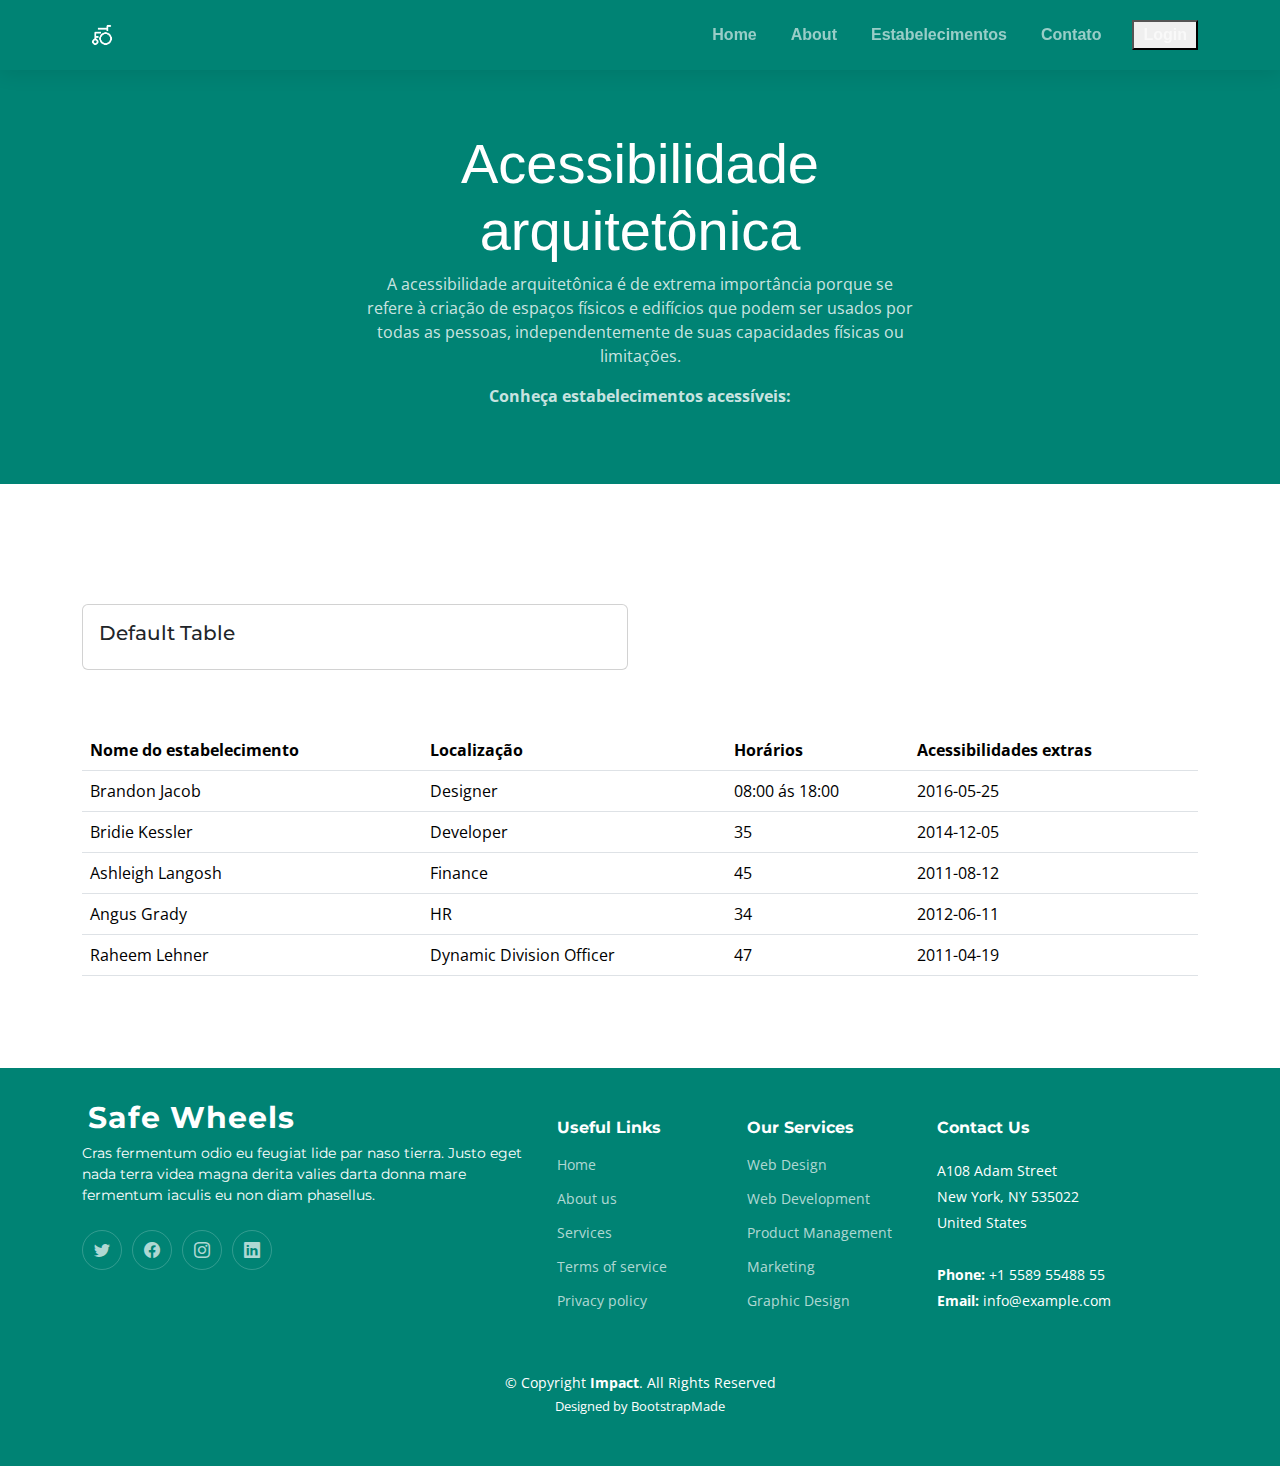
==== arquitetonica.html @ 1baddb9f "Add files via upload" ====
<!DOCTYPE html>
<html lang="en">

<head>
  <meta charset="utf-8">
  <meta content="width=device-width, initial-scale=1.0" name="viewport">

  <title>Acessibilidade arquitetônica</title>
  <meta content="" name="description">
  <meta content="" name="keywords">

  <!-- Favicons -->
  <link href="assets/img/LOGO_SW2-removebg-preview.png" rel="icon">
  <link href="assets/img/LOGO_SW2-removebg-preview.png" rel="apple-touch-icon">

  <!-- Google Fonts -->
  <link rel="preconnect" href="https://fonts.googleapis.com">
  <link rel="preconnect" href="https://fonts.gstatic.com" crossorigin>
  <link href="https://fonts.googleapis.com/css2?family=Open+Sans:ital,wght@0,300;0,400;0,500;0,600;0,700;1,300;1,400;1,600;1,700&family=Montserrat:ital,wght@0,300;0,400;0,500;0,600;0,700;1,300;1,400;1,500;1,600;1,700&family=Raleway:ital,wght@0,300;0,400;0,500;0,600;0,700;1,300;1,400;1,500;1,600;1,700&display=swap" rel="stylesheet">

  <!-- Vendor CSS Files -->
  <link href="assets/vendor/bootstrap/css/bootstrap.min.css" rel="stylesheet">
  <link href="assets/vendor/bootstrap-icons/bootstrap-icons.css" rel="stylesheet">
  <link href="assets/vendor/aos/aos.css" rel="stylesheet">
  <link href="assets/vendor/glightbox/css/glightbox.min.css" rel="stylesheet">
  <link href="assets/vendor/swiper/swiper-bundle.min.css" rel="stylesheet">

  <!-- Template Main CSS File -->
  <link href="assets/css/main.css" rel="stylesheet">

  <!-- =======================================================
  * Template Name: Impact
  * Updated: Sep 18 2023 with Bootstrap v5.3.2
  * Template URL: https://bootstrapmade.com/impact-bootstrap-business-website-template/
  * Author: BootstrapMade.com
  * License: https://bootstrapmade.com/license/
  ======================================================== -->
</head>

<body>

    <header id="header" class="header d-flex align-items-center">

        <div class="container-fluid container-xl d-flex align-items-center justify-content-between">
          <a href="index.html" class="logo d-flex align-items-center">
            <!-- Uncomment the line below if you also wish to use an image logo -->
            <!-- <img src="assets/img/logo.png" alt=""> -->
           <img src="assets/img/LOGO SW2.png" alt="">
          </a>
          <nav id="navbar" class="navbar">
            <ul>
              <li><a href="#hero">Home</a></li>
              <li><a href="#about">About</a></li>
              <li><a href="#services">Estabelecimentos</a></li>
              <li><a href="#contact">Contato</a></li>
              <li><button class="btn-login"><a href="" class="btn-get-started">Login</a></button></li>
            </ul>
          </nav><!-- .navbar -->
    
          <i class="mobile-nav-toggle mobile-nav-show bi bi-list"></i>
          <i class="mobile-nav-toggle mobile-nav-hide d-none bi bi-x"></i>
    
        </div>
      </header><!-- End Header -->
  <!-- End Header -->

  <main id="main">

    <!-- ======= Breadcrumbs ======= -->
    <div class="breadcrumbs">
      <div class="page-header d-flex align-items-center" style="background-image: url('');">
        <div class="container position-relative">
          <div class="row d-flex justify-content-center">
            <div class="col-lg-6 text-center">
              <h2>Acessibilidade arquitetônica</h2>
              <p>A acessibilidade arquitetônica é de extrema importância porque se refere à criação de espaços físicos e edifícios que podem ser usados por todas as pessoas, independentemente de suas capacidades físicas ou limitações. </p>
            <p><b>Conheça estabelecimentos acessíveis:</b></p>            </div>
            </div>
          </div>
        </div>
      </div>
    </div><!-- End Breadcrumbs -->

    <section class="sample-page">
      <div class="container" data-aos="fade-up">

        <table>
            <section class="section">
                <div class="row">
                  <div class="col-lg-6">
          
                    <div class="card">
                      <div class="card-body">
                        <h5 class="card-title">Default Table</h5>
          
                        <!-- Default Table -->
                        <table class="table">
                          <thead>
                            <tr>
                              <th scope="col">Nome do estabelecimento</th>
                              <th scope="col">Localização</th>
                              <th scope="col">Horários</th>
                              <th scope="col">Acessibilidades extras</th>
                            </tr>
                          </thead>
                          <tbody>
                            <tr>
                              <td>Brandon Jacob</td>
                              <td>Designer</td>
                              <td>08:00 ás 18:00</td>
                              <td>2016-05-25</td>
                            </tr>
                            <tr>
                              <td>Bridie Kessler</td>
                              <td>Developer</td>
                              <td>35</td>
                              <td>2014-12-05</td>
                            </tr>
                            <tr>
                              <td>Ashleigh Langosh</td>
                              <td>Finance</td>
                              <td>45</td>
                              <td>2011-08-12</td>
                            </tr>
                            <tr>
                              <td>Angus Grady</td>
                              <td>HR</td>
                              <td>34</td>
                              <td>2012-06-11</td>
                            </tr>
                            <tr>
                              <td>Raheem Lehner</td>
                              <td>Dynamic Division Officer</td>
                              <td>47</td>
                              <td>2011-04-19</td>
                            </tr>
                          </tbody>
                        </table>
                        <!-- End Default Table Example -->
                      </div>
                    </div>
                          </body>
                        </table>
                        <!-- End Primary Color Bordered Table -->
          
                      </div>
                    </div>
          <table></table>
          <p></p>
      </div>
    </div>

   
</section>
</main>

 
  <!-- ======= Footer ======= -->
  <footer id="footer" class="footer">

    <div class="container">
      <div class="row gy-4">
        <div class="col-lg-5 col-md-12 footer-info">
            <a href="index.html" class="logo d-flex align-items-center">
                <img src="assets/img/LOGO_SW2-removebg-preview.png" alt=""><span>Safe Wheels</span>
              </a>
          <p>Cras fermentum odio eu feugiat lide par naso tierra. Justo eget nada terra videa magna derita valies darta donna mare fermentum iaculis eu non diam phasellus.</p>
          <div class="social-links d-flex mt-4">
            <a href="#" class="twitter"><i class="bi bi-twitter"></i></a>
            <a href="#" class="facebook"><i class="bi bi-facebook"></i></a>
            <a href="#" class="instagram"><i class="bi bi-instagram"></i></a>
            <a href="#" class="linkedin"><i class="bi bi-linkedin"></i></a>
          </div>
        </div>

        <div class="col-lg-2 col-6 footer-links">
          <h4>Useful Links</h4>
          <ul>
            <li><a href="#">Home</a></li>
            <li><a href="#">About us</a></li>
            <li><a href="#">Services</a></li>
            <li><a href="#">Terms of service</a></li>
            <li><a href="#">Privacy policy</a></li>
          </ul>
        </div>

        <div class="col-lg-2 col-6 footer-links">
          <h4>Our Services</h4>
          <ul>
            <li><a href="#">Web Design</a></li>
            <li><a href="#">Web Development</a></li>
            <li><a href="#">Product Management</a></li>
            <li><a href="#">Marketing</a></li>
            <li><a href="#">Graphic Design</a></li>
          </ul>
        </div>

        <div class="col-lg-3 col-md-12 footer-contact text-center text-md-start">
          <h4>Contact Us</h4>
          <p>
            A108 Adam Street <br>
            New York, NY 535022<br>
            United States <br><br>
            <strong>Phone:</strong> +1 5589 55488 55<br>
            <strong>Email:</strong> info@example.com<br>
          </p>

        </div>

      </div>
    </div>

    <div class="container mt-4">
      <div class="copyright">
        &copy; Copyright <strong><span>Impact</span></strong>. All Rights Reserved
      </div>
      <div class="credits">
        <!-- All the links in the footer should remain intact. -->
        <!-- You can delete the links only if you purchased the pro version. -->
        <!-- Licensing information: https://bootstrapmade.com/license/ -->
        <!-- Purchase the pro version with working PHP/AJAX contact form: https://bootstrapmade.com/impact-bootstrap-business-website-template/ -->
        Designed by <a href="https://bootstrapmade.com/">BootstrapMade</a>
      </div>
    </div>

  </footer><!-- End Footer -->
  <!-- End Footer -->

  <a href="#" class="scroll-top d-flex align-items-center justify-content-center"><i class="bi bi-arrow-up-short"></i></a>

  <div id="preloader"></div>

  <!-- Vendor JS Files -->
  <script src="assets/vendor/bootstrap/js/bootstrap.bundle.min.js"></script>
  <script src="assets/vendor/aos/aos.js"></script>
  <script src="assets/vendor/glightbox/js/glightbox.min.js"></script>
  <script src="assets/vendor/purecounter/purecounter_vanilla.js"></script>
  <script src="assets/vendor/swiper/swiper-bundle.min.js"></script>
  <script src="assets/vendor/isotope-layout/isotope.pkgd.min.js"></script>
  <script src="assets/vendor/php-email-form/validate.js"></script>

  <!-- Template Main JS File -->
  <script src="assets/js/main.js"></script>

</body>

</html>
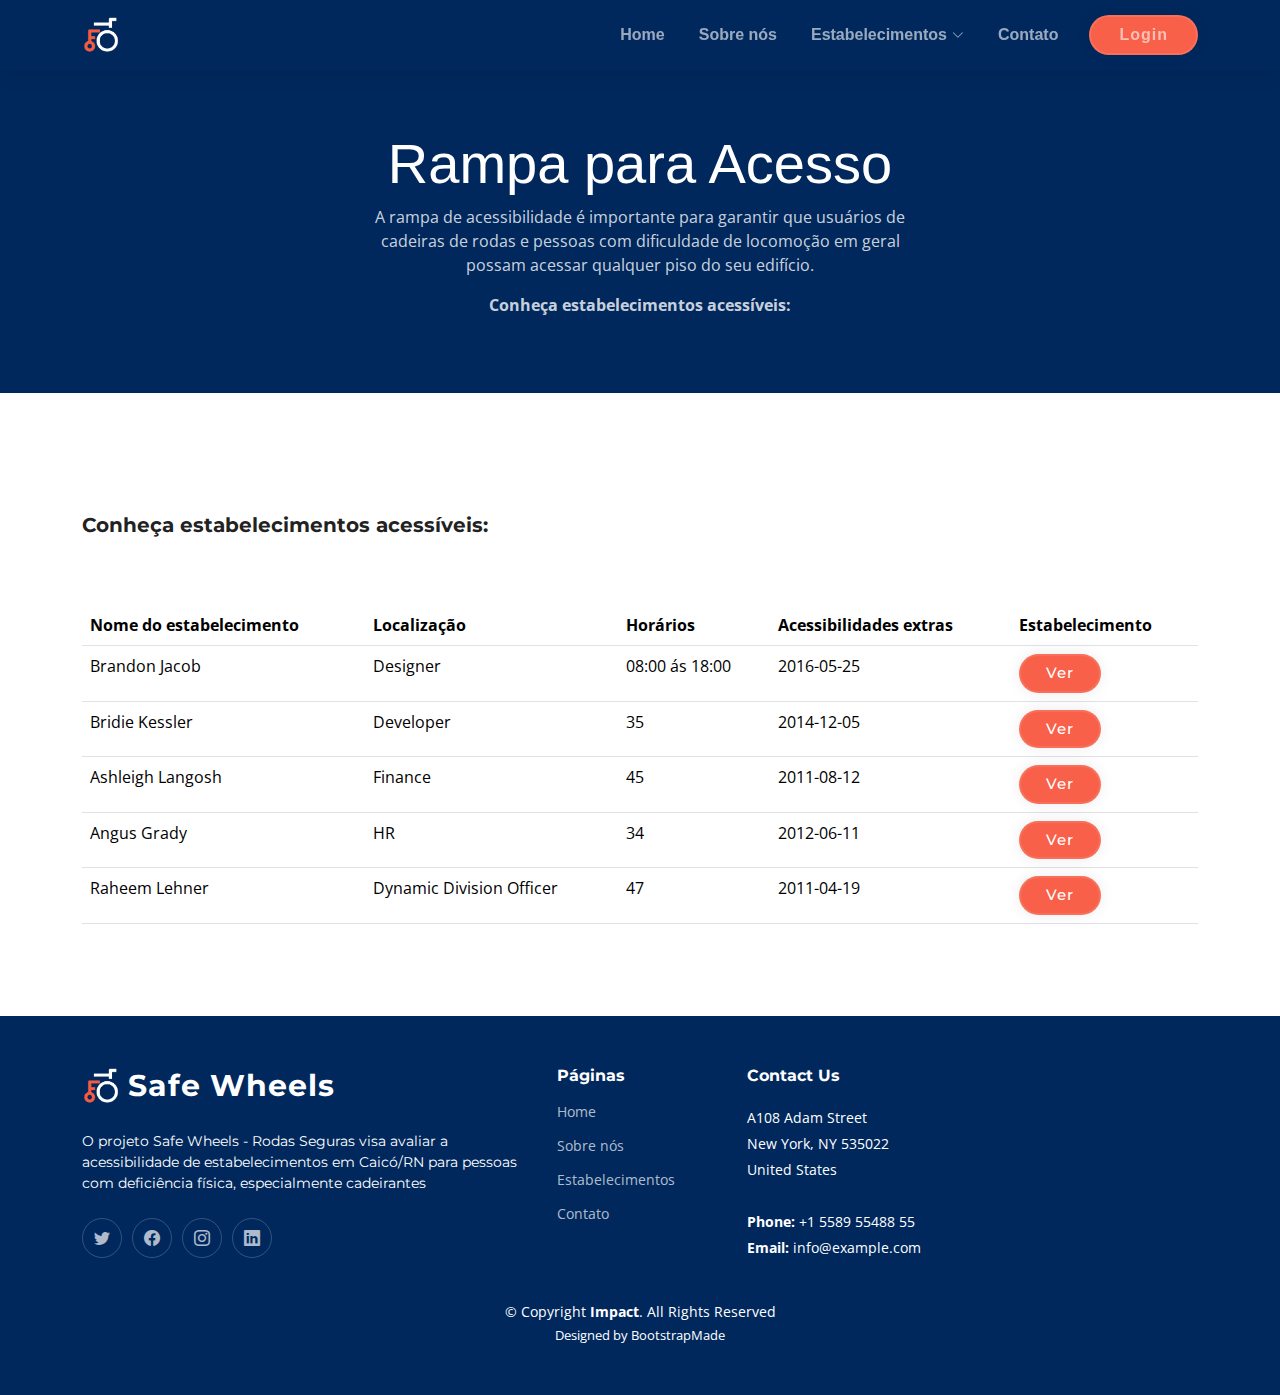
==== commit a35b82ba: "Add files via upload" ====
--- a/arquitetonica.html
+++ b/arquitetonica.html
@@ -39,208 +39,212 @@
 
 <body>
 
-    <header id="header" class="header d-flex align-items-center">
-
-        <div class="container-fluid container-xl d-flex align-items-center justify-content-between">
-          <a href="index.html" class="logo d-flex align-items-center">
-            <!-- Uncomment the line below if you also wish to use an image logo -->
-            <!-- <img src="assets/img/logo.png" alt=""> -->
-           <img src="assets/img/LOGO SW2.png" alt="">
-          </a>
-          <nav id="navbar" class="navbar">
-            <ul>
-              <li><a href="#hero">Home</a></li>
-              <li><a href="#about">About</a></li>
-              <li><a href="#services">Estabelecimentos</a></li>
-              <li><a href="#contact">Contato</a></li>
-              <li><button class="btn-login"><a href="" class="btn-get-started">Login</a></button></li>
-            </ul>
-          </nav><!-- .navbar -->
-    
-          <i class="mobile-nav-toggle mobile-nav-show bi bi-list"></i>
-          <i class="mobile-nav-toggle mobile-nav-hide d-none bi bi-x"></i>
-    
-        </div>
-      </header><!-- End Header -->
-  <!-- End Header -->
-
-  <main id="main">
-
-    <!-- ======= Breadcrumbs ======= -->
-    <div class="breadcrumbs">
-      <div class="page-header d-flex align-items-center" style="background-image: url('');">
-        <div class="container position-relative">
-          <div class="row d-flex justify-content-center">
-            <div class="col-lg-6 text-center">
-              <h2>Acessibilidade arquitetônica</h2>
-              <p>A acessibilidade arquitetônica é de extrema importância porque se refere à criação de espaços físicos e edifícios que podem ser usados por todas as pessoas, independentemente de suas capacidades físicas ou limitações. </p>
-            <p><b>Conheça estabelecimentos acessíveis:</b></p>            </div>
-            </div>
+  <header id="header" class="header d-flex align-items-center">
+
+      <div class="container-fluid container-xl d-flex align-items-center justify-content-between">
+        <a href="index.html" class="logo d-flex align-items-center">
+          <!-- Uncomment the line below if you also wish to use an image logo -->
+          <!-- <img src="assets/img/logo.png" alt=""> -->
+         <img src="assets/img/LOGO SW2.png" alt="">
+        </a>
+        <nav id="navbar" class="navbar">
+          <ul>
+            <li><a href="index.html">Home</a></li>
+            <li><a href="index.html">Sobre nós</a></li>
+            <li class="dropdown"><a href="#services"><span>Estabelecimentos</span> <i class="bi bi-chevron-down dropdown-indicator"></i></a>
+              <ul>
+                <li><a href="rampa.html">Rampa</a></li>
+                <li><a href="barras.html">Barras de apoio</a></li>
+                <li><a href="banheiros.html">Banheiros</a></li>
+                <li><a href="arquitetonica.html">Acessibilidade arquitetônica</a></li>
+                <li><a href="transporte.html">Acessibilidade no transporte</a></li>
+                <li><a href="digital.html">Acessibilidade digital</a></li>
+              </ul>
+            </li>
+            <li><a href="index.html">Contato</a></li>
+            <li><button class="btn-login"><a href="login.html" class="btn-get-started">Login</a></button></li>
+          </ul>
+        </nav>       <!-- .navbar -->
+  
+        <i class="mobile-nav-toggle mobile-nav-show bi bi-list"></i>
+        <i class="mobile-nav-toggle mobile-nav-hide d-none bi bi-x"></i>
+  
+      </div>
+    </header><!-- End Header -->
+<!-- End Header -->
+
+<main id="main">
+
+  <!-- ======= Breadcrumbs ======= -->
+  <div class="breadcrumbs">
+    <div class="page-header d-flex align-items-center">
+      <div class="container position-relative">
+        <div class="row d-flex justify-content-center">
+          <div class="col-lg-6 text-center">
+            <h2>Rampa para Acesso</h2>
+            <p>A rampa de acessibilidade é importante para garantir que usuários de cadeiras de rodas e pessoas com dificuldade de locomoção em geral possam acessar qualquer piso do seu edifício.</p>
+            <p><b>Conheça estabelecimentos acessíveis:</b></p>
           </div>
         </div>
       </div>
-    </div><!-- End Breadcrumbs -->
-
-    <section class="sample-page">
-      <div class="container" data-aos="fade-up">
-
-        <table>
-            <section class="section">
-                <div class="row">
-                  <div class="col-lg-6">
-          
-                    <div class="card">
-                      <div class="card-body">
-                        <h5 class="card-title">Default Table</h5>
-          
-                        <!-- Default Table -->
-                        <table class="table">
-                          <thead>
-                            <tr>
-                              <th scope="col">Nome do estabelecimento</th>
-                              <th scope="col">Localização</th>
-                              <th scope="col">Horários</th>
-                              <th scope="col">Acessibilidades extras</th>
-                            </tr>
-                          </thead>
-                          <tbody>
-                            <tr>
-                              <td>Brandon Jacob</td>
-                              <td>Designer</td>
-                              <td>08:00 ás 18:00</td>
-                              <td>2016-05-25</td>
-                            </tr>
-                            <tr>
-                              <td>Bridie Kessler</td>
-                              <td>Developer</td>
-                              <td>35</td>
-                              <td>2014-12-05</td>
-                            </tr>
-                            <tr>
-                              <td>Ashleigh Langosh</td>
-                              <td>Finance</td>
-                              <td>45</td>
-                              <td>2011-08-12</td>
-                            </tr>
-                            <tr>
-                              <td>Angus Grady</td>
-                              <td>HR</td>
-                              <td>34</td>
-                              <td>2012-06-11</td>
-                            </tr>
-                            <tr>
-                              <td>Raheem Lehner</td>
-                              <td>Dynamic Division Officer</td>
-                              <td>47</td>
-                              <td>2011-04-19</td>
-                            </tr>
-                          </tbody>
-                        </table>
-                        <!-- End Default Table Example -->
-                      </div>
+    </div>
+  </div><!-- End Breadcrumbs -->
+
+  <section class="sample-page">
+    <div class="container" data-aos="fade-up">
+
+      <table>
+          <section class="section">
+              <div class="row">
+                <div class="col-lg-6">
+        
+                  <div class="">
+                    <div class="">
+                      <h5><b>Conheça estabelecimentos acessíveis:</b></h5>
+        
+                      <!-- Default Table -->
+                      <table class="table">
+                        <thead>
+                          <tr>
+                            <th scope="col">Nome do estabelecimento</th>
+                            <th scope="col">Localização</th>
+                            <th scope="col">Horários</th>
+                            <th scope="col">Acessibilidades extras</th>
+                            <th scope="col"> Estabelecimento</th>
+                          </tr>
+                        </thead>
+                        <tbody >
+                          <tr>
+                            <td>Brandon Jacob</td>
+                            <td>Designer</td>
+                            <td>08:00 ás 18:00</td>
+                            <td>2016-05-25</td>
+                            <td><button class="btn-login">Ver</button></td>
+                          </tr>
+                          <tr>
+                            <td>Bridie Kessler</td>
+                            <td>Developer</td>
+                            <td>35</td>
+                            <td>2014-12-05</td>
+                            <td><button class="btn-login">Ver</button></td>
+                          </tr>
+                          <tr>
+                            <td>Ashleigh Langosh</td>
+                            <td>Finance</td>
+                            <td>45</td>
+                            <td>2011-08-12</td>
+                            <td ><button class="btn-login">Ver</button></td>
+                          </tr>
+                          <tr>
+                            <td>Angus Grady</td>
+                            <td>HR</td>
+                            <td>34</td>
+                            <td>2012-06-11</td>
+                            <td><button class="btn-login">Ver</button></td>
+                          </tr>
+                          <tr>
+                            <td>Raheem Lehner</td>
+                            <td>Dynamic Division Officer</td>
+                            <td>47</td>
+                            <td>2011-04-19</td>
+                            <td><button class="btn-login">Ver</button></td>
+                          </tr>
+                        </tbody>
+                      </table>
+                      <!-- End Default Table Example -->
                     </div>
-                          </body>
-                        </table>
-                        <!-- End Primary Color Bordered Table -->
-          
-                      </div>
+                  </div>
+                        
+        
                     </div>
-          <table></table>
-          <p></p>
-      </div>
-    </div>
-
-   
+                  </div>
+                </div>
+            </div>
+            </section>
+        </table>
+        <p></p>
+    </div>
+  </div>
+
+ 
 </section>
 </main>
 
- 
-  <!-- ======= Footer ======= -->
-  <footer id="footer" class="footer">
-
-    <div class="container">
-      <div class="row gy-4">
-        <div class="col-lg-5 col-md-12 footer-info">
-            <a href="index.html" class="logo d-flex align-items-center">
-                <img src="assets/img/LOGO_SW2-removebg-preview.png" alt=""><span>Safe Wheels</span>
-              </a>
-          <p>Cras fermentum odio eu feugiat lide par naso tierra. Justo eget nada terra videa magna derita valies darta donna mare fermentum iaculis eu non diam phasellus.</p>
-          <div class="social-links d-flex mt-4">
-            <a href="#" class="twitter"><i class="bi bi-twitter"></i></a>
-            <a href="#" class="facebook"><i class="bi bi-facebook"></i></a>
-            <a href="#" class="instagram"><i class="bi bi-instagram"></i></a>
-            <a href="#" class="linkedin"><i class="bi bi-linkedin"></i></a>
-          </div>
+
+<!-- ======= Footer ======= -->
+<footer id="footer" class="footer">
+
+  <div class="container">
+    <div class="row gy-4">
+      <div class="col-lg-5 col-md-12 footer-info">
+          <a href="index.html" class="logo d-flex align-items-center">
+              <img src="assets/img/LOGO_SW2-removebg-preview.png" alt=""><span>Safe Wheels</span>
+            </a>
+        <p>O projeto Safe Wheels - Rodas Seguras visa avaliar a acessibilidade de estabelecimentos em Caicó/RN para pessoas com deficiência física, especialmente cadeirantes</p>
+        <div class="social-links d-flex mt-4">
+          <a href="#" class="twitter"><i class="bi bi-twitter"></i></a>
+          <a href="#" class="facebook"><i class="bi bi-facebook"></i></a>
+          <a href="#" class="instagram"><i class="bi bi-instagram"></i></a>
+          <a href="#" class="linkedin"><i class="bi bi-linkedin"></i></a>
         </div>
-
-        <div class="col-lg-2 col-6 footer-links">
-          <h4>Useful Links</h4>
-          <ul>
-            <li><a href="#">Home</a></li>
-            <li><a href="#">About us</a></li>
-            <li><a href="#">Services</a></li>
-            <li><a href="#">Terms of service</a></li>
-            <li><a href="#">Privacy policy</a></li>
-          </ul>
-        </div>
-
-        <div class="col-lg-2 col-6 footer-links">
-          <h4>Our Services</h4>
-          <ul>
-            <li><a href="#">Web Design</a></li>
-            <li><a href="#">Web Development</a></li>
-            <li><a href="#">Product Management</a></li>
-            <li><a href="#">Marketing</a></li>
-            <li><a href="#">Graphic Design</a></li>
-          </ul>
-        </div>
-
-        <div class="col-lg-3 col-md-12 footer-contact text-center text-md-start">
-          <h4>Contact Us</h4>
-          <p>
-            A108 Adam Street <br>
-            New York, NY 535022<br>
-            United States <br><br>
-            <strong>Phone:</strong> +1 5589 55488 55<br>
-            <strong>Email:</strong> info@example.com<br>
-          </p>
-
-        </div>
-
-      </div>
-    </div>
-
-    <div class="container mt-4">
-      <div class="copyright">
-        &copy; Copyright <strong><span>Impact</span></strong>. All Rights Reserved
-      </div>
-      <div class="credits">
-        <!-- All the links in the footer should remain intact. -->
-        <!-- You can delete the links only if you purchased the pro version. -->
-        <!-- Licensing information: https://bootstrapmade.com/license/ -->
-        <!-- Purchase the pro version with working PHP/AJAX contact form: https://bootstrapmade.com/impact-bootstrap-business-website-template/ -->
-        Designed by <a href="https://bootstrapmade.com/">BootstrapMade</a>
-      </div>
-    </div>
-
-  </footer><!-- End Footer -->
-  <!-- End Footer -->
-
-  <a href="#" class="scroll-top d-flex align-items-center justify-content-center"><i class="bi bi-arrow-up-short"></i></a>
-
-  <div id="preloader"></div>
-
-  <!-- Vendor JS Files -->
-  <script src="assets/vendor/bootstrap/js/bootstrap.bundle.min.js"></script>
-  <script src="assets/vendor/aos/aos.js"></script>
-  <script src="assets/vendor/glightbox/js/glightbox.min.js"></script>
-  <script src="assets/vendor/purecounter/purecounter_vanilla.js"></script>
-  <script src="assets/vendor/swiper/swiper-bundle.min.js"></script>
-  <script src="assets/vendor/isotope-layout/isotope.pkgd.min.js"></script>
-  <script src="assets/vendor/php-email-form/validate.js"></script>
-
-  <!-- Template Main JS File -->
-  <script src="assets/js/main.js"></script>
+      </div>
+
+      <div class="col-lg-2 col-6 footer-links">
+        <h4>Páginas</h4>
+        <ul>
+          <li><a href="index.html">Home</a></li>
+          <li><a href="index.html">Sobre nós</a></li>
+          <li><a href="index.html">Estabelecimentos</a></li>
+          <li><a href="index.html">Contato</a></li>
+        </ul>
+      </div>
+
+
+      <div class="col-lg-3 col-md-12 footer-contact text-center text-md-start">
+        <h4>Contact Us</h4>
+        <p>
+          A108 Adam Street <br>
+          New York, NY 535022<br>
+          United States <br><br>
+          <strong>Phone:</strong> +1 5589 55488 55<br>
+          <strong>Email:</strong> info@example.com<br>
+        </p>
+
+      </div>
+
+    </div>
+  </div>
+  <div class="container mt-4">
+    <div class="copyright">
+      &copy; Copyright <strong><span>Impact</span></strong>. All Rights Reserved
+    </div>
+    <div class="credits">
+      <!-- All the links in the footer should remain intact. -->
+      <!-- You can delete the links only if you purchased the pro version. -->
+      <!-- Licensing information: https://bootstrapmade.com/license/ -->
+      <!-- Purchase the pro version with working PHP/AJAX contact form: https://bootstrapmade.com/impact-bootstrap-business-website-template/ -->
+      Designed by <a href="https://bootstrapmade.com/">BootstrapMade</a>
+    </div>
+  </div>
+
+</footer><!-- End Footer -->
+<!-- End Footer -->
+
+<a href="#" class="scroll-top d-flex align-items-center justify-content-center"><i class="bi bi-arrow-up-short"></i></a>
+
+<div id="preloader"></div>
+
+<!-- Vendor JS Files -->
+<script src="assets/vendor/bootstrap/js/bootstrap.bundle.min.js"></script>
+<script src="assets/vendor/aos/aos.js"></script>
+<script src="assets/vendor/glightbox/js/glightbox.min.js"></script>
+<script src="assets/vendor/purecounter/purecounter_vanilla.js"></script>
+<script src="assets/vendor/swiper/swiper-bundle.min.js"></script>
+<script src="assets/vendor/isotope-layout/isotope.pkgd.min.js"></script>
+<script src="assets/vendor/php-email-form/validate.js"></script>
+
+<!-- Template Main JS File -->
+<script src="assets/js/main.js"></script>
 
 </body>
 
--- a/assets/css/main.css
+++ b/assets/css/main.css
@@ -17,10 +17,31 @@
   --font-secondary: "Poppins", sans-serif;
 }
 
+
+/*  Button Login */
+.btn-login{
+  background-color: #f86049;
+  font-family: var(--font-primary);
+  font-weight: 500;
+  font-size: 15px;
+  letter-spacing: 1px;
+  display: inline-block;
+  padding: 6px 25px;
+  border-radius: 50px;
+  transition: 0.3s;
+  color: #fff;
+  box-shadow: 0 0 15px rgba(0, 0, 0, 0.08);
+  border: 2px solid rgba(255, 255, 255, 0.1);
+}
+
+.btn-login:hover{
+ background-color: #f83315;
+}
+
 /* Colors */
 :root {
   --color-default: #222222;
-  --color-primary: #008374;
+  --color-primary: #00285D;
   --color-secondary: #f85a40;
 }
 
@@ -238,7 +259,7 @@
 # Header
 --------------------------------------------------------------*/
 .topbar {
-  background: #00796b;
+  background: #00285D;;
   height: 40px;
   font-size: 14px;
   transition: all 0.5s;
@@ -499,7 +520,7 @@
     inset: 0;
     padding: 50px 0 10px 0;
     margin: 0;
-    background: rgba(0, 131, 116, 0.9);
+    background: #00285D;
     overflow-y: auto;
     transition: 0.3s;
     z-index: 9998;
@@ -545,7 +566,7 @@
   .navbar .getstarted:hover,
   .navbar .getstarted:focus:hover {
     color: #fff;
-    background: rgba(0, 131, 116, 0.8);
+    background: #00285D;
   }
 
   .navbar .dropdown ul,
@@ -555,8 +576,8 @@
     padding: 10px 0;
     margin: 10px 20px;
     transition: all 0.5s ease-in-out;
-    background-color: #007466;
-    border: 1px solid #006459;
+    background-color:#00285D;
+    border: 1px solid #00285D;
   }
 
   .navbar .dropdown>.dropdown-active,
@@ -598,7 +619,7 @@
     content: "";
     position: fixed;
     inset: 0;
-    background: rgba(0, 106, 93, 0.8);
+    background:#00285D;
     z-index: 9996;
   }
 }
@@ -681,7 +702,7 @@
   animation-timing-function: steps;
   opacity: 1;
   border-radius: 50%;
-  border: 5px solid rgba(0, 131, 116, 0.7);
+  border: 5px solid #00285D;;
   top: -15%;
   left: -15%;
   background: rgba(198, 16, 0, 0);
@@ -855,7 +876,7 @@
   animation-timing-function: steps;
   opacity: 1;
   border-radius: 50%;
-  border: 5px solid rgba(0, 131, 116, 0.7);
+  border: 5px solid#00285D;;
   top: -15%;
   left: -15%;
   background: rgba(198, 16, 0, 0);
@@ -996,7 +1017,7 @@
 }
 
 .services .service-item:hover .icon:before {
-  background: #00b6a1;
+  background:#f86049;
 }
 
 .services .service-item:hover h3 {
@@ -1720,7 +1741,7 @@
 
 .contact .info-item {
   width: 100%;
-  background-color: #009282;
+  background-color: #f8654f;
   margin-bottom: 20px;
   padding: 20px;
   border-radius: 10px;
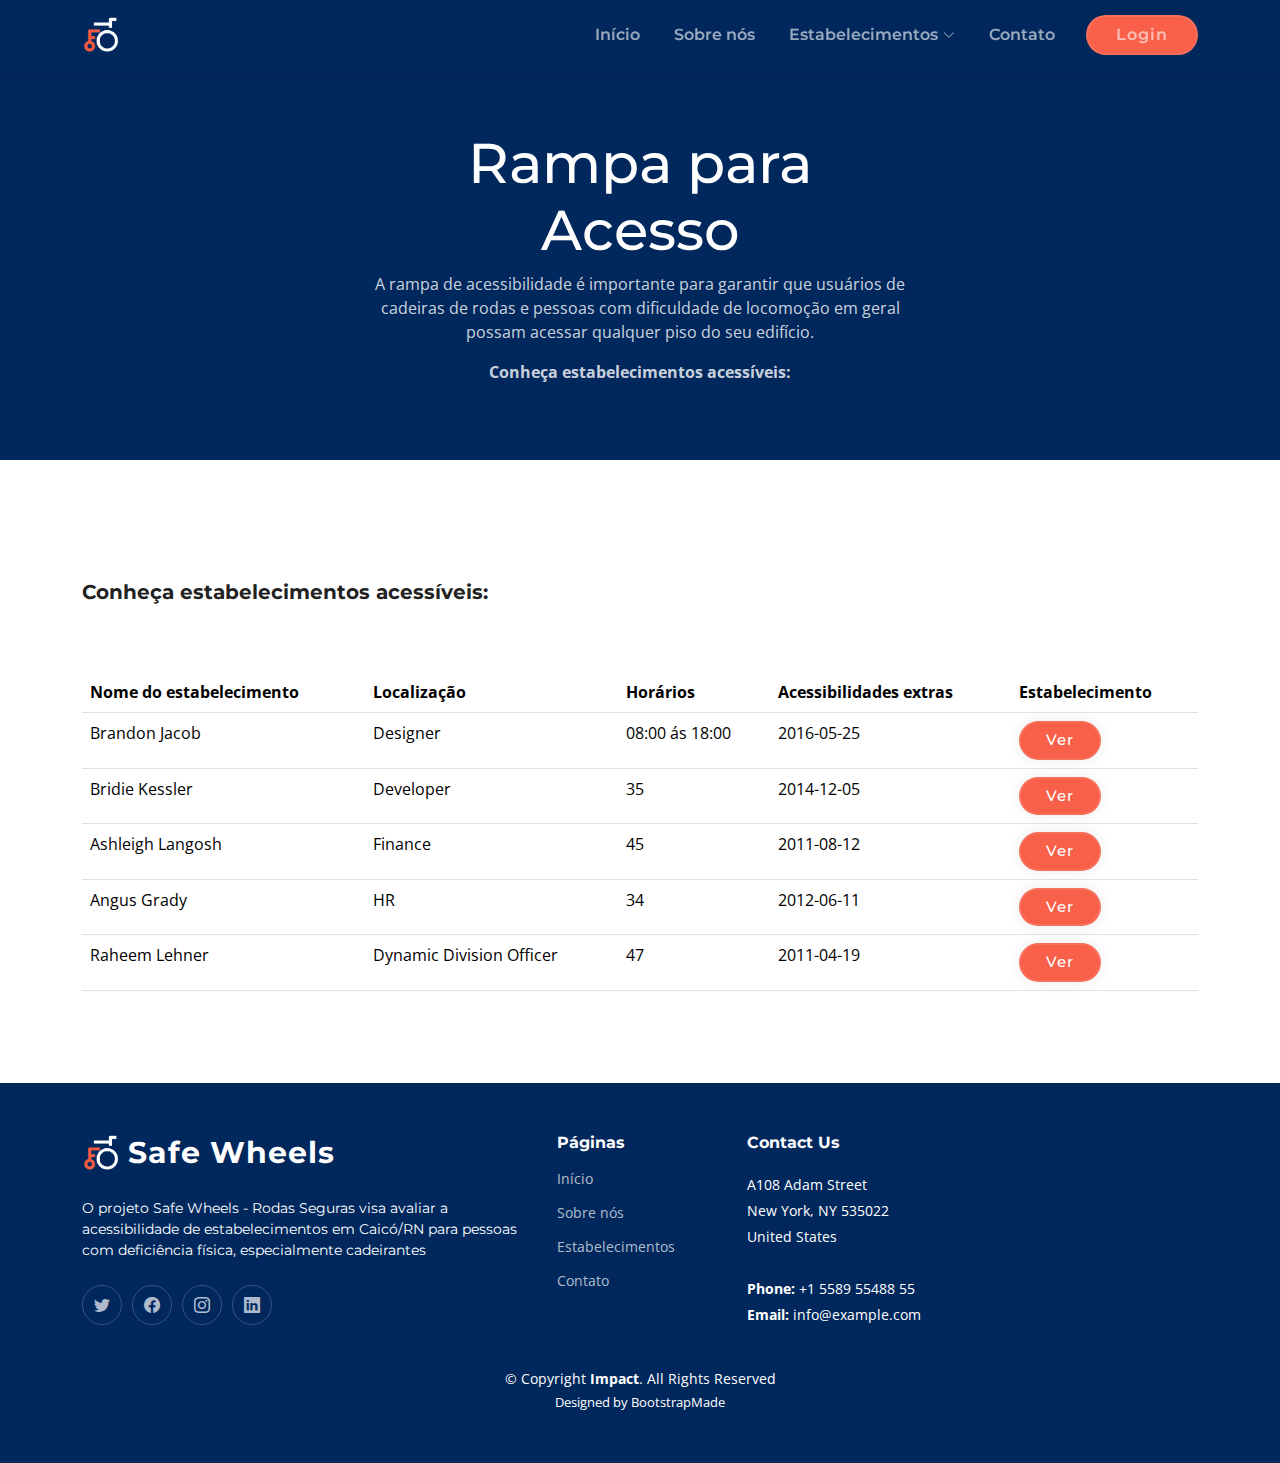
==== commit 296d4be5: "Add files via upload" ====
--- a/arquitetonica.html
+++ b/arquitetonica.html
@@ -49,7 +49,7 @@
         </a>
         <nav id="navbar" class="navbar">
           <ul>
-            <li><a href="index.html">Home</a></li>
+            <li><a href="index.html">Início</a></li>
             <li><a href="index.html">Sobre nós</a></li>
             <li class="dropdown"><a href="#services"><span>Estabelecimentos</span> <i class="bi bi-chevron-down dropdown-indicator"></i></a>
               <ul>
@@ -59,6 +59,8 @@
                 <li><a href="arquitetonica.html">Acessibilidade arquitetônica</a></li>
                 <li><a href="transporte.html">Acessibilidade no transporte</a></li>
                 <li><a href="digital.html">Acessibilidade digital</a></li>
+                <li><hr class="dropdown-indicator"></li>
+                <li><a href="registrar-estabelecimento.html">Registrar estabelecimento</a></li>
               </ul>
             </li>
             <li><a href="index.html">Contato</a></li>
@@ -192,10 +194,10 @@
       <div class="col-lg-2 col-6 footer-links">
         <h4>Páginas</h4>
         <ul>
-          <li><a href="index.html">Home</a></li>
-          <li><a href="index.html">Sobre nós</a></li>
-          <li><a href="index.html">Estabelecimentos</a></li>
-          <li><a href="index.html">Contato</a></li>
+          <li><a href="index.html#hero">Início</a></li>
+          <li><a href="index.html#about">Sobre nós</a></li>
+          <li><a href="index.html#services">Estabelecimentos</a></li>
+          <li><a href="index.html#contact">Contato</a></li>
         </ul>
       </div>
 
--- a/assets/css/main.css
+++ b/assets/css/main.css
@@ -14,7 +14,7 @@
 :root {
   --font-default: "Open Sans", system-ui, -apple-system, "Segoe UI", Roboto, "Helvetica Neue", Arial, "Noto Sans", "Liberation Sans", sans-serif, "Apple Color Emoji", "Segoe UI Emoji", "Segoe UI Symbol", "Noto Color Emoji";
   --font-primary: "Montserrat", sans-serif;
-  --font-secondary: "Poppins", sans-serif;
+  --font-secondary: "Montserrat", sans-serif;
 }
 
 
@@ -129,7 +129,15 @@
   position: relative;
   background-color: var(--color-primary);
 }
-
+#bread_ban{
+  background-image: url("../img/banheiro.jpg");
+}
+#bread_ram{
+  background-image: url("../img/rampa.jpg") ;
+}
+#bread_bar{
+  background-image: url("../img/digital2.jpg");
+}
 .breadcrumbs .page-header h2 {
   font-size: 56px;
   font-weight: 500;
@@ -259,7 +267,7 @@
 # Header
 --------------------------------------------------------------*/
 .topbar {
-  background: #00285D;;
+  background: #00285D;
   height: 40px;
   font-size: 14px;
   transition: all 0.5s;
@@ -449,7 +457,7 @@
     font-size: 15px;
     text-transform: none;
     font-weight: 600;
-    color: #006a5d;
+    color: #00285D;
   }
 
   .navbar .dropdown ul a i {
@@ -520,7 +528,7 @@
     inset: 0;
     padding: 50px 0 10px 0;
     margin: 0;
-    background: #00285D;
+    background: #00224e;
     overflow-y: auto;
     transition: 0.3s;
     z-index: 9998;
@@ -569,6 +577,13 @@
     background: #00285D;
   }
 
+  .navbar button{
+    height: 30pt;
+    width: 80pt;
+    margin-left:  10pt;
+
+  }
+
   .navbar .dropdown ul,
   .navbar .dropdown .dropdown ul {
     position: static;
@@ -576,8 +591,8 @@
     padding: 10px 0;
     margin: 10px 20px;
     transition: all 0.5s ease-in-out;
-    background-color:#00285D;
-    border: 1px solid #00285D;
+    background-color:#001b3d;
+    border: 1px solid #001b3d;
   }
 
   .navbar .dropdown>.dropdown-active,
@@ -619,7 +634,7 @@
     content: "";
     position: fixed;
     inset: 0;
-    background:#00285D;
+    background:#00285d77;
     z-index: 9996;
   }
 }
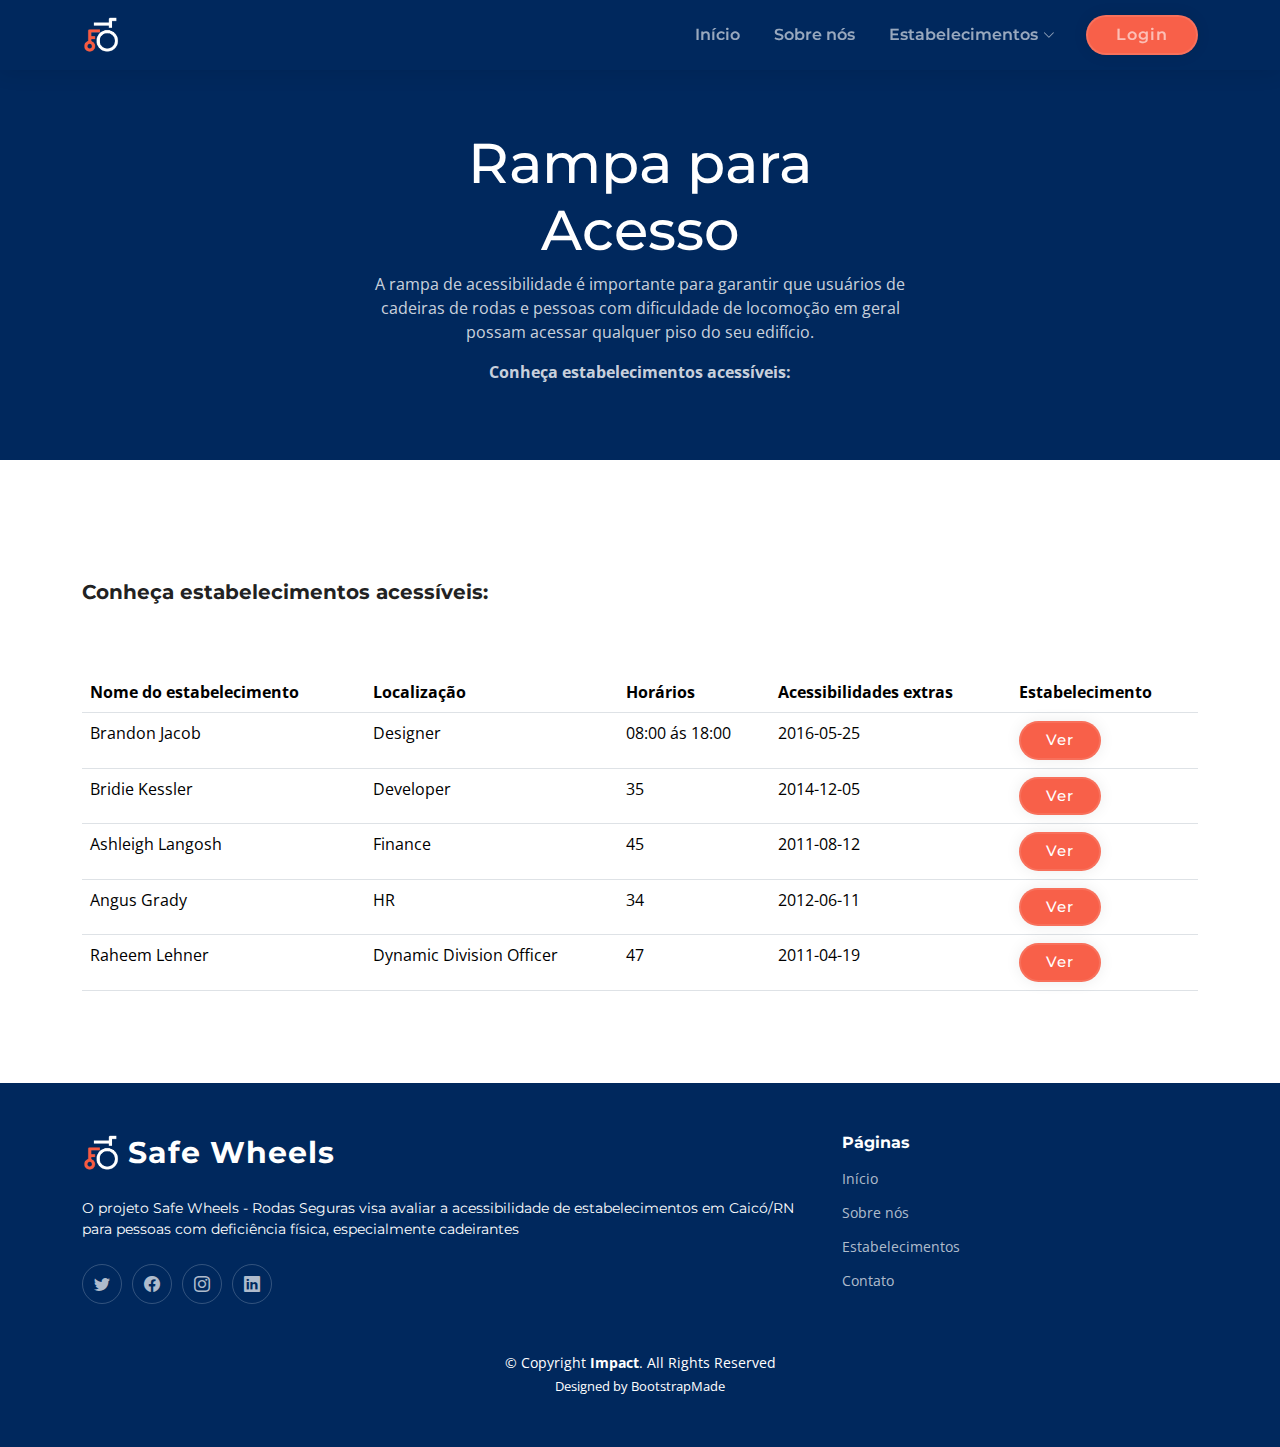
==== commit 8a3a2033: "Add files via upload" ====
--- a/arquitetonica.html
+++ b/arquitetonica.html
@@ -61,9 +61,10 @@
                 <li><a href="digital.html">Acessibilidade digital</a></li>
                 <li><hr class="dropdown-indicator"></li>
                 <li><a href="registrar-estabelecimento.html">Registrar estabelecimento</a></li>
+                <li><a href="estabelecimentos-cadastrados.html">Ver estabelecimentos registrados</a></li>
               </ul>
             </li>
-            <li><a href="index.html">Contato</a></li>
+            <!-- <li><a href="index.html">Contato</a></li> -->
             <li><button class="btn-login"><a href="login.html" class="btn-get-started">Login</a></button></li>
           </ul>
         </nav>       <!-- .navbar -->
@@ -178,7 +179,7 @@
 
   <div class="container">
     <div class="row gy-4">
-      <div class="col-lg-5 col-md-12 footer-info">
+      <div class="col-lg-8 col-md-12 footer-info">
           <a href="index.html" class="logo d-flex align-items-center">
               <img src="assets/img/LOGO_SW2-removebg-preview.png" alt=""><span>Safe Wheels</span>
             </a>
@@ -191,7 +192,7 @@
         </div>
       </div>
 
-      <div class="col-lg-2 col-6 footer-links">
+      <div class="col-lg-4 col-6 footer-links">
         <h4>Páginas</h4>
         <ul>
           <li><a href="index.html#hero">Início</a></li>
@@ -201,8 +202,7 @@
         </ul>
       </div>
 
-
-      <div class="col-lg-3 col-md-12 footer-contact text-center text-md-start">
+      <!-- <div class="col-lg-3 col-md-12 footer-contact text-center text-md-start">
         <h4>Contact Us</h4>
         <p>
           A108 Adam Street <br>
@@ -212,10 +212,11 @@
           <strong>Email:</strong> info@example.com<br>
         </p>
 
-      </div>
+      </div> -->
 
     </div>
   </div>
+
   <div class="container mt-4">
     <div class="copyright">
       &copy; Copyright <strong><span>Impact</span></strong>. All Rights Reserved
